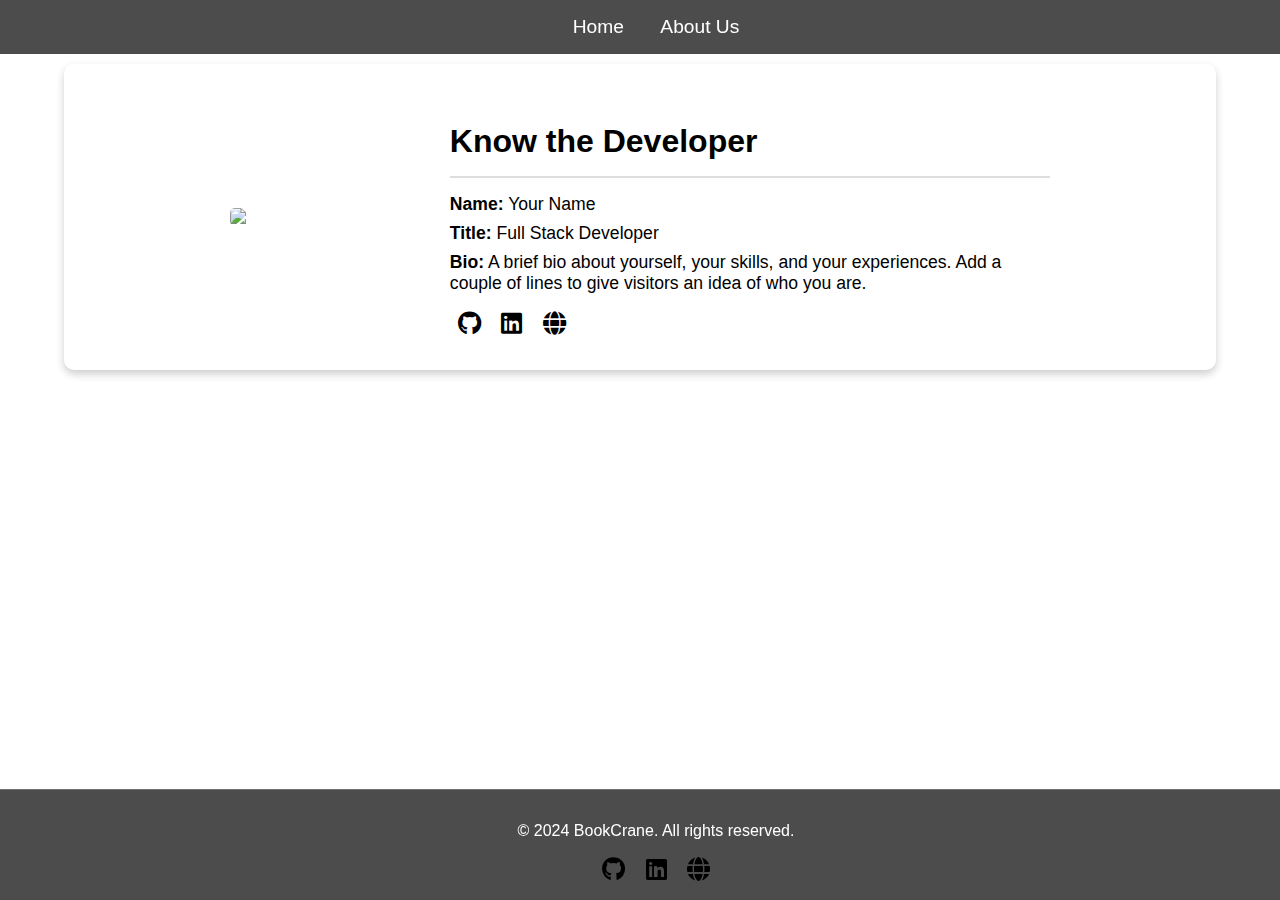
==== about.html @ 923cc179 "Added Webpages" ====
<!DOCTYPE html>
<html lang="en">
<head>
    <meta charset="UTF-8">
    <meta name="viewport" content="width=device-width, initial-scale=1.0">
    <title>About Us - BookCrane</title>
    <link rel="stylesheet" href="styles.css">
    <link rel="stylesheet" href="https://cdnjs.cloudflare.com/ajax/libs/font-awesome/5.15.4/css/all.min.css">
</head>
<body>
    <nav class="navbar">
        <a href="index.html" class="nav-link">Home</a>
        <a href="about.html" class="nav-link">About Us</a>
    </nav>

    <div class="container">
        <div class="about-content">
            <div class="about-image">
                <img src="https://r2.erweima.ai/imgcompressed/img/compressed_b1cef9c3f38c5508bd9762c39256af4f.webp" alt="Developer Vector Image">
            </div>
            <div class="about-details">
                <h2>Know the Developer</h2>
                <hr class="divider">
                <p><strong>Name:</strong> Your Name</p>
                <p><strong>Title:</strong> Full Stack Developer</p>
                <p><strong>Bio:</strong> A brief bio about yourself, your skills, and your experiences. Add a couple of lines to give visitors an idea of who you are.</p>
                <div class="social-icons">
                    <a href="https://github.com/yourprofile" target="_blank" title="GitHub"><i class="fab fa-github"></i></a>
                    <a href="https://www.linkedin.com/in/yourprofile/" target="_blank" title="LinkedIn"><i class="fab fa-linkedin"></i></a>
                    <a href="https://yourwebsite.com" target="_blank" title="Website"><i class="fas fa-globe"></i></a>
                </div>
            </div>
        </div>

        <footer class="footer">
            <p>&copy; 2024 BookCrane. All rights reserved.</p>
            <div class="social-icons">
                <a href="https://github.com/yourprofile" target="_blank" title="GitHub"><i class="fab fa-github"></i></a>
                <a href="https://www.linkedin.com/in/yourprofile/" target="_blank" title="LinkedIn"><i class="fab fa-linkedin"></i></a>
                <a href="https://yourwebsite.com" target="_blank" title="Website"><i class="fas fa-globe"></i></a>
            </div>
        </footer>
    </div>
</body>
</html>
---- styles.css ----
/* General styles for body and html */
body, html {
    margin: 0;
    padding: 0;
    height: 100%;
    overflow-x: hidden;
    font-family: Arial, sans-serif;
}

/* Navbar styling */
.navbar {
    position: fixed;
    top: 0;
    left: 0;
    width: 100%;
    background-color: rgba(0, 0, 0, 0.7);
    color: white;
    text-align: center;
    padding: 1rem;
    z-index: 1000;
}

.navbar .nav-link {
    color: white;
    text-decoration: none;
    margin: 0 1rem;
    font-size: 1.2rem;
}

.navbar .nav-link:hover {
    text-decoration: underline;
}

/* Container for the background video */
.background {
    position: relative;
    height: 100vh;
    width: 100%;
    overflow: auto; /* Added scroll functionality */
}

/* Styling for the background video */
.background-video {
    position: absolute;
    top: 0;
    left: 0;
    width: 100%;
    height: 100%;
    object-fit: cover;
    z-index: -1; /* Keeps the video behind other content */
}

/* Overlay for darkening the video background */
.overlay {
    position: absolute;
    top: 0;
    left: 0;
    width: 100%;
    height: 100%;
    background: rgba(0, 0, 0, 0.4);
}

/* Container for central content */
.container {
    position: relative;
    z-index: 1;
    text-align: center;
    color: white;
    width: 90%;
    max-width: 1200px;
    margin: 0 auto;
    padding-top: 4rem; /* Space for the fixed navbar */
}

/* Site title styling */
.site-title {
    font-size: 3rem;
    margin-bottom: 0.5rem;
}

/* Tagline styling */
.tagline {
    font-size: 1.5rem;
    margin-bottom: 1rem;
}

/* Description styling */
.description {
    font-size: 1.2rem;
    margin-bottom: 2rem;
    max-width: 800px;
    margin: 0 auto 2rem;
}

/* Container for the prompt input and button */
.prompt-container {
    display: flex;
    flex-direction: column;
    align-items: center;
    gap: 1rem;
    margin-bottom: 2rem;
}

/* Styling for the prompt input field */
.prompt-input {
    width: 100%;
    max-width: 600px;
    padding: 1rem;
    font-size: 1.2rem;
    border: none;
    border-radius: 5px;
    outline: none;
    background-color: rgba(255, 255, 255, 0.8);
    color: black;
    border-bottom: 2px solid white;
    position: relative;
    z-index: 1; /* Ensure input is above overlay */
}

/* Placeholder styling for typing animation */
.prompt-input::placeholder {
    color: rgba(0, 0, 0, 0.5);
}

/* Cursor blinking effect for typing animation */
.prompt-input.cursor-blink::after {
    content: '|';
    position: absolute;
    right: 10px;
    top: 50%;
    transform: translateY(-50%);
    animation: blink-caret 0.7s step-end infinite;
}

/* Keyframes for blinking cursor effect */
@keyframes blink-caret {
    from, to {
        opacity: 0;
    }
    50% {
        opacity: 1;
    }
}

/* Styling for the recommendation button */
.submit-btn {
    padding: 1rem 2rem;
    font-size: 1.2rem;
    border: none;
    border-radius: 5px;
    background-color: #fff;
    color: #333;
    cursor: pointer;
    transition: background-color 0.3s ease;
}

/* Button hover effect */
.submit-btn:hover {
    background-color: #ddd;
}

/* Container for book recommendations */
.recommendations {
    display: flex;
    flex-wrap: wrap;
    justify-content: center;
    gap: 1rem;
    margin-bottom: 2rem;
}

/* Styling for individual book cards */
.book-card {
    background: white;
    color: black;
    border-radius: 5px;
    padding: 1rem;
    width: 100%;
    max-width: 300px;
    border: 1px solid #ddd; /* Added border */
    box-shadow: 0 2px 4px rgba(0, 0, 0, 0.1); /* Optional shadow for better separation */
    cursor: pointer;
    transition: transform 0.3s ease;
}

/* Hover effect for book cards */
.book-card:hover {
    transform: scale(1.05);
}

/* Styling for book card images */
.book-card img {
    max-width: 100%;
    height: auto;
}

/* Container for book detail view */
.book-detail {
    display: none;
    position: fixed;
    top: 10%;
    left: 50%;
    transform: translateX(-50%);
    background: white;
    color: black;
    padding: 2rem;
    border-radius: 10px;
    box-shadow: 0 0 10px rgba(0, 0, 0, 0.2);
    max-width: 80%;
    z-index: 1000;
}

/* Styling for book detail images */
.book-detail img {
    float: left;
    margin-right: 1rem;
    max-width: 200px;
}

/* Content styling inside book detail */
.book-detail .detail-content {
    overflow: hidden;
}

/* Close button for book detail view */
.book-detail .close-btn {
    cursor: pointer;
    color: red;
    font-size: 1.5rem;
    float: right;
}

/* Styling for the purchase button */
.purchase-btn {
    padding: 0.5rem 1rem;
    font-size: 1rem;
    border: none;
    border-radius: 5px;
    background-color: #007bff;
    color: white;
    cursor: pointer;
    transition: background-color 0.3s ease;
}

/* Hover effect for purchase button */
.purchase-btn:hover {
    background-color: #0056b3;
}

/* Clear recommendations button styling */
.clear-btn {
    display: none; /* Initially hidden */
    position: fixed;
    bottom: 1rem;
    right: 1rem;
    padding: 0.5rem 1rem;
    font-size: 1rem;
    border: none;
    border-radius: 5px;
    background-color: #ff0000;
    color: white;
    cursor: pointer;
    transition: background-color 0.3s ease;
}

/* Hover effect for clear button */
.clear-btn:hover {
    background-color: #cc0000;
}

/* Show clear button if recommendations are visible */
.recommendations:empty + #clear-btn {
    display: none;
}

/* About page content */
.about-content {
   
    justify-content: center;
    align-items: center;
    padding: 2rem;
    max-width: 1200px;
    margin: 0 auto;
    background: white;
}

/* About image styling */
.about-content {
    display: flex;
    justify-content: center;
    align-items: center;
    padding: 2rem;
    max-width: 1200px;
    margin: 0 auto;
    background: white;
    border-radius: 10px;
    box-shadow: 0 4px 8px rgba(0, 0, 0, 0.2);
}

/* About image styling */
.about-image img {
    max-width: 300px;
    height: auto;
    border-radius: 5px;
}

/* About details styling */
.about-details {
    margin-left: 2rem;
    max-width: 600px;
    text-align: left;
    color: black; /* Set text color to black */
}

/* Title and details styling */
.about-details h2 {
    font-size: 2rem;
    margin-bottom: 0.5rem;
    color: black; /* Set title color to black */
}

/* Horizontal line after title */
.divider {
    border: 0;
    border-top: 2px solid #ddd;
    margin: 1rem 0;
}

/* Paragraph styling */
.about-details p {
    font-size: 1.1rem;
    margin: 0.5rem 0;
    color: black; /* Set paragraph color to black */
}

/* Social icons styling */
.social-icons {
    margin-top: 1rem;
}

.social-icons a {
    color: black; /* Set social icons color to black */
    text-decoration: none;
    margin: 0 0.5rem;
    font-size: 1.5rem;
}

.social-icons a:hover {
    color: #555; /* Slightly lighter color on hover */
}

/* Footer styling */
.footer {
    position: fixed;
    bottom: 0;
    left: 0;
    width: 100%;
    background-color: rgba(0, 0, 0, 0.7);
    color: white;
    text-align: center;
    padding: 1rem;
    border-top: 1px solid rgba(255, 255, 255, 0.2); /* Subtle border at the top */
}
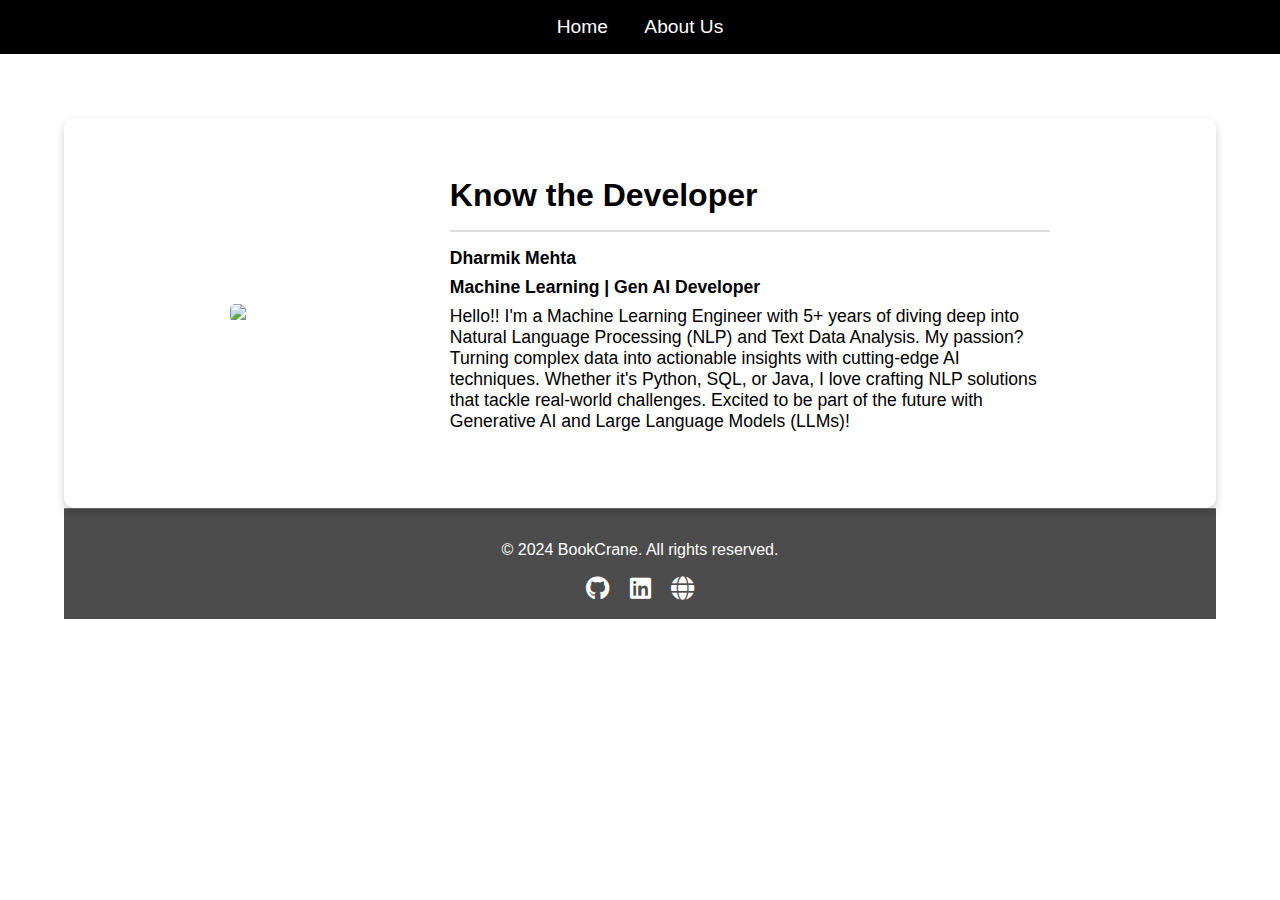
==== commit 7a8db187: "Added Validation and loader" ====
--- a/about.html
+++ b/about.html
@@ -8,38 +8,46 @@
     <link rel="stylesheet" href="https://cdnjs.cloudflare.com/ajax/libs/font-awesome/5.15.4/css/all.min.css">
 </head>
 <body>
-    <nav class="navbar">
-        <a href="index.html" class="nav-link">Home</a>
-        <a href="about.html" class="nav-link">About Us</a>
-    </nav>
+<nav class="navbar">
+    <a href="index.html" class="nav-link">Home</a>
+    <a href="about.html" class="nav-link">About Us</a>
+</nav>
 
-    <div class="container">
-        <div class="about-content">
-            <div class="about-image">
-                <img src="https://r2.erweima.ai/imgcompressed/img/compressed_b1cef9c3f38c5508bd9762c39256af4f.webp" alt="Developer Vector Image">
-            </div>
-            <div class="about-details">
-                <h2>Know the Developer</h2>
-                <hr class="divider">
-                <p><strong>Name:</strong> Your Name</p>
-                <p><strong>Title:</strong> Full Stack Developer</p>
-                <p><strong>Bio:</strong> A brief bio about yourself, your skills, and your experiences. Add a couple of lines to give visitors an idea of who you are.</p>
-                <div class="social-icons">
-                    <a href="https://github.com/yourprofile" target="_blank" title="GitHub"><i class="fab fa-github"></i></a>
-                    <a href="https://www.linkedin.com/in/yourprofile/" target="_blank" title="LinkedIn"><i class="fab fa-linkedin"></i></a>
-                    <a href="https://yourwebsite.com" target="_blank" title="Website"><i class="fas fa-globe"></i></a>
-                </div>
+<div class="container">
+    <div class="about-content">
+        <div class="about-image">
+            <img src="https://r2.erweima.ai/imgcompressed/img/compressed_b1cef9c3f38c5508bd9762c39256af4f.webp"
+                 alt="Developer Vector Image">
+        </div>
+        <div class="about-details">
+            <h2>Know the Developer</h2>
+            <hr class="divider">
+            <p><strong> Dharmik Mehta </strong></p>
+            <p><strong> Machine Learning | Gen AI Developer </strong></p>
+            <p> Hello!! I'm a Machine Learning Engineer with 5+ years of diving deep into Natural Language Processing
+                (NLP) and Text Data Analysis. My passion? Turning complex data into actionable insights with
+                cutting-edge AI techniques. Whether it's Python, SQL, or Java, I love crafting NLP solutions that tackle
+                real-world challenges. Excited to be part of the future with Generative AI and Large Language Models
+                (LLMs)!</p>
+            <div class="social-icons">
+                <a href="https://github.com/dharmikm9" target="_blank" title="GitHub"><i class="fab fa-github"></i></a>
+                <a href="https://www.linkedin.com/in/dharmikm9" target="_blank" title="LinkedIn"><i
+                        class="fab fa-linkedin"></i></a>
+                <a href="https://dharmik.streamlit.app/" target="_blank" title="Website"><i
+                        class="fas fa-globe"></i></a>
             </div>
         </div>
+    </div>
 
-        <footer class="footer">
-            <p>&copy; 2024 BookCrane. All rights reserved.</p>
-            <div class="social-icons">
-                <a href="https://github.com/yourprofile" target="_blank" title="GitHub"><i class="fab fa-github"></i></a>
-                <a href="https://www.linkedin.com/in/yourprofile/" target="_blank" title="LinkedIn"><i class="fab fa-linkedin"></i></a>
-                <a href="https://yourwebsite.com" target="_blank" title="Website"><i class="fas fa-globe"></i></a>
-            </div>
-        </footer>
-    </div>
+    <footer class="footer">
+        <p>&copy; 2024 BookCrane. All rights reserved.</p>
+        <div class="social-icons">
+            <a href="https://github.com/dharmikm9" target="_blank" title="GitHub"><i class="fab fa-github"></i></a>
+            <a href="https://www.linkedin.com/in/dharmikm9" target="_blank" title="LinkedIn"><i
+                    class="fab fa-linkedin"></i></a>
+            <a href="https://dharmik.streamlit.app/" target="_blank" title="Website"><i class="fas fa-globe"></i></a>
+        </div>
+    </footer>
+</div>
 </body>
 </html>
--- a/styles.css
+++ b/styles.css
@@ -2,18 +2,12 @@
 body, html {
     margin: 0;
     padding: 0;
-    height: 100%;
-    overflow-x: hidden;
     font-family: Arial, sans-serif;
 }
 
 /* Navbar styling */
 .navbar {
-    position: fixed;
-    top: 0;
-    left: 0;
-    width: 100%;
-    background-color: rgba(0, 0, 0, 0.7);
+    background-color: black;
     color: white;
     text-align: center;
     padding: 1rem;
@@ -33,10 +27,13 @@
 
 /* Container for the background video */
 .background {
-    position: relative;
-    height: 100vh;
+    position: fixed;
+    top:0;
+    left:0;
+    height: 100%;
     width: 100%;
     overflow: auto; /* Added scroll functionality */
+    z-index:-1;
 }
 
 /* Styling for the background video */
@@ -70,6 +67,7 @@
     max-width: 1200px;
     margin: 0 auto;
     padding-top: 4rem; /* Space for the fixed navbar */
+    min-height:80vh;
 }
 
 /* Site title styling */
@@ -157,6 +155,31 @@
 /* Button hover effect */
 .submit-btn:hover {
     background-color: #ddd;
+}
+
+.error-message {
+    color: red;
+    font-size: 16px;
+    margin-top: 5px;
+    display: none;
+}
+
+.loader {
+  display: inline-block;
+  width: 50px;
+  height: 50px;
+  border: 3px solid rgba(255,255,255,.3);
+  border-radius: 50%;
+  border-top-color: #fff;
+  animation: spin 1s ease-in-out infinite;
+  -webkit-animation: spin 1s ease-in-out infinite;
+}
+
+@keyframes spin {
+  to { -webkit-transform: rotate(360deg); }
+}
+@-webkit-keyframes spin {
+  to { -webkit-transform: rotate(360deg); }
 }
 
 /* Container for book recommendations */
@@ -338,7 +361,7 @@
 }
 
 .social-icons a {
-    color: black; /* Set social icons color to black */
+    color: white; /* Set social icons color to black */
     text-decoration: none;
     margin: 0 0.5rem;
     font-size: 1.5rem;
@@ -350,10 +373,6 @@
 
 /* Footer styling */
 .footer {
-    position: fixed;
-    bottom: 0;
-    left: 0;
-    width: 100%;
     background-color: rgba(0, 0, 0, 0.7);
     color: white;
     text-align: center;
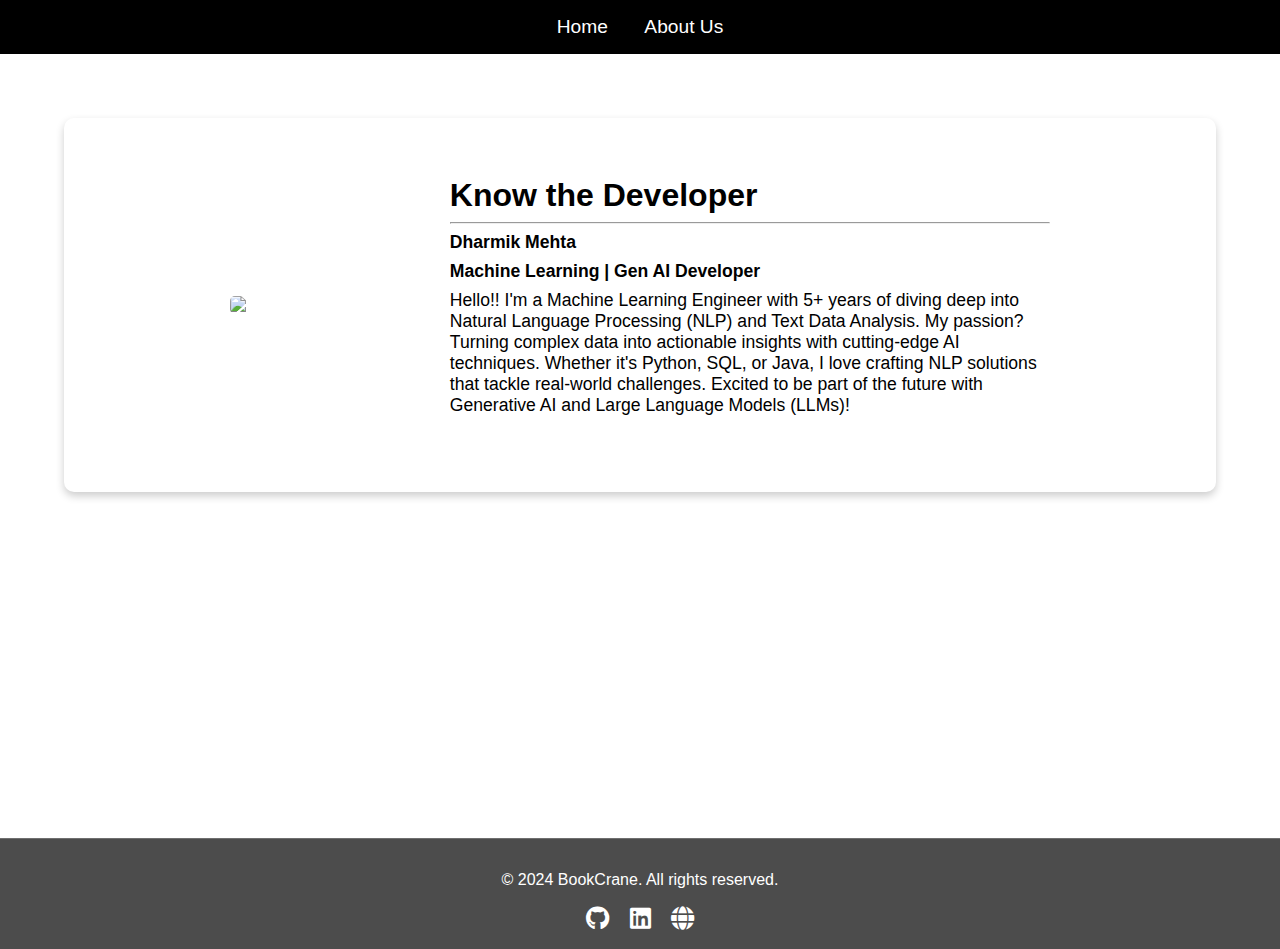
==== commit a0003181: "Update CSS style" ====
--- a/about.html
+++ b/about.html
@@ -38,16 +38,16 @@
             </div>
         </div>
     </div>
+</div>
 
-    <footer class="footer">
-        <p>&copy; 2024 BookCrane. All rights reserved.</p>
-        <div class="social-icons">
-            <a href="https://github.com/dharmikm9" target="_blank" title="GitHub"><i class="fab fa-github"></i></a>
-            <a href="https://www.linkedin.com/in/dharmikm9" target="_blank" title="LinkedIn"><i
-                    class="fab fa-linkedin"></i></a>
-            <a href="https://dharmik.streamlit.app/" target="_blank" title="Website"><i class="fas fa-globe"></i></a>
-        </div>
-    </footer>
-</div>
+<footer class="footer">
+    <p>&copy; 2024 BookCrane. All rights reserved.</p>
+    <div class="social-icons">
+        <a href="https://github.com/dharmikm9" target="_blank" title="GitHub"><i class="fab fa-github"></i></a>
+        <a href="https://www.linkedin.com/in/dharmikm9" target="_blank" title="LinkedIn"><i
+                class="fab fa-linkedin"></i></a>
+        <a href="https://dharmik.streamlit.app/" target="_blank" title="Website"><i class="fas fa-globe"></i></a>
+    </div>
+</footer>
 </body>
 </html>
--- a/styles.css
+++ b/styles.css
@@ -61,7 +61,6 @@
 .container {
     position: relative;
     z-index: 1;
-    text-align: center;
     color: white;
     width: 90%;
     max-width: 1200px;
@@ -74,12 +73,14 @@
 .site-title {
     font-size: 3rem;
     margin-bottom: 0.5rem;
+    text-align: center;
 }
 
 /* Tagline styling */
 .tagline {
     font-size: 1.5rem;
     margin-bottom: 1rem;
+    text-align: center;
 }
 
 /* Description styling */
@@ -88,6 +89,7 @@
     margin-bottom: 2rem;
     max-width: 800px;
     margin: 0 auto 2rem;
+    text-align: center;
 }
 
 /* Container for the prompt input and button */
@@ -222,6 +224,8 @@
     position: fixed;
     top: 10%;
     left: 50%;
+    height: 70%;
+    width: 80%;
     transform: translateX(-50%);
     background: white;
     color: black;
@@ -230,18 +234,42 @@
     box-shadow: 0 0 10px rgba(0, 0, 0, 0.2);
     max-width: 80%;
     z-index: 1000;
+    overflow:auto;
+}
+
+.display-card {
+    display:flex;
+    flex-direction: column;
+}
+
+@media only screen and (min-width: 768px) {
+    .display-card {
+        flex-direction: row;
+    }
+
 }
 
 /* Styling for book detail images */
 .book-detail img {
-    float: left;
-    margin-right: 1rem;
-    max-width: 200px;
+    margin: 0 auto;
+    max-width: 280px;
+    flex:1;
+
 }
 
 /* Content styling inside book detail */
 .book-detail .detail-content {
-    overflow: hidden;
+    margin-left: 16px;
+}
+
+.detail-content h2 {
+    font-size:1.1em;
+}
+
+@media only screen and (min-width: 768px) {
+.detail-content h2 {
+    font-size:1.5em;
+}
 }
 
 /* Close button for book detail view */
@@ -254,6 +282,7 @@
 
 /* Styling for the purchase button */
 .purchase-btn {
+    margin-top: 1rem;
     padding: 0.5rem 1rem;
     font-size: 1rem;
     border: none;
@@ -309,6 +338,7 @@
 /* About image styling */
 .about-content {
     display: flex;
+    flex-direction: column;
     justify-content: center;
     align-items: center;
     padding: 2rem;
@@ -319,6 +349,12 @@
     box-shadow: 0 4px 8px rgba(0, 0, 0, 0.2);
 }
 
+@media only screen and (min-width: 768px) {
+  .about-content {
+    flex-direction: row;
+  }
+}
+
 /* About image styling */
 .about-image img {
     max-width: 300px;
@@ -336,9 +372,16 @@
 
 /* Title and details styling */
 .about-details h2 {
-    font-size: 2rem;
+    font-size: 1.4rem;
     margin-bottom: 0.5rem;
     color: black; /* Set title color to black */
+}
+
+@media only screen and (min-width: 768px) {
+    .about-details h2 {
+        font-size: 2rem;
+    }
+}
 }
 
 /* Horizontal line after title */
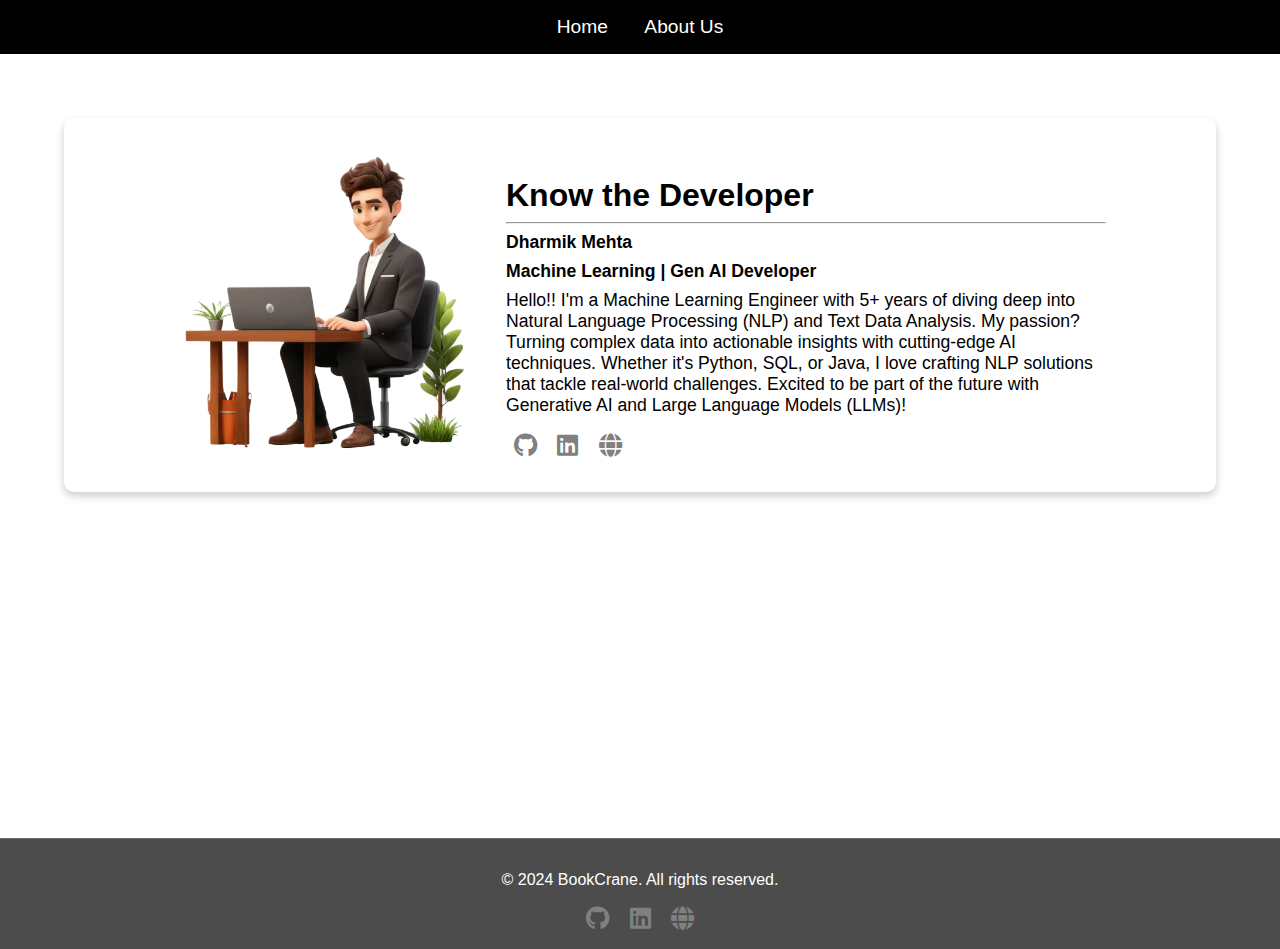
==== commit d2dac98f: "Update social icon color" ====
--- a/about.html
+++ b/about.html
@@ -16,7 +16,7 @@
 <div class="container">
     <div class="about-content">
         <div class="about-image">
-            <img src="https://r2.erweima.ai/imgcompressed/img/compressed_b1cef9c3f38c5508bd9762c39256af4f.webp"
+            <img src="./assests/about-us-vetor.webp"
                  alt="Developer Vector Image">
         </div>
         <div class="about-details">
@@ -29,7 +29,7 @@
                 cutting-edge AI techniques. Whether it's Python, SQL, or Java, I love crafting NLP solutions that tackle
                 real-world challenges. Excited to be part of the future with Generative AI and Large Language Models
                 (LLMs)!</p>
-            <div class="social-icons">
+            <div class="social-icons about-us-social-icons">
                 <a href="https://github.com/dharmikm9" target="_blank" title="GitHub"><i class="fab fa-github"></i></a>
                 <a href="https://www.linkedin.com/in/dharmikm9" target="_blank" title="LinkedIn"><i
                         class="fab fa-linkedin"></i></a>
--- a/styles.css
+++ b/styles.css
@@ -403,8 +403,13 @@
     margin-top: 1rem;
 }
 
+.about-us-social-icons a {
+     color: black;
+}
+
 .social-icons a {
-    color: white; /* Set social icons color to black */
+    /* Set social icons color to black */
+    color: grey;
     text-decoration: none;
     margin: 0 0.5rem;
     font-size: 1.5rem;
